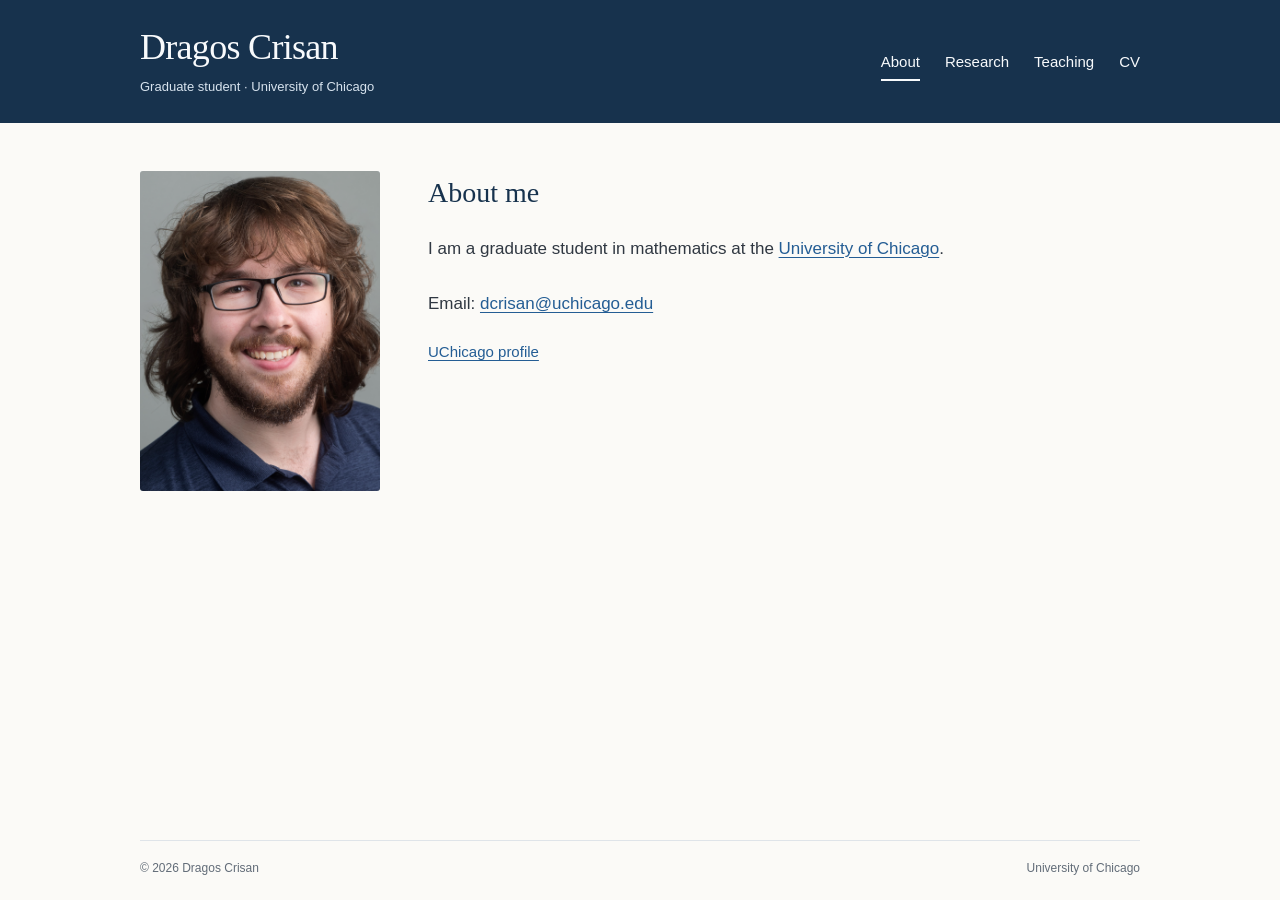
==== index.html @ 87dde1f2 "Add files via upload" ====
<!doctype html>
<html lang="en">
<head>
  <meta charset="utf-8">
  <meta name="viewport" content="width=device-width, initial-scale=1">
  <meta name="color-scheme" content="light">
  <meta name="description" content="Dragos Crisan, graduate student in mathematics at the University of Chicago.">
  <title>About | Dragos Crisan</title>
  <link rel="icon" href="assets/favicon.svg" type="image/svg+xml">
  <link rel="stylesheet" href="styles.css">
</head>
<body>
  <a class="skip-link" href="#main">Skip to content</a>
  <header class="site-header">
    <div class="header-inner">
      <div class="identity">
        <a class="site-name" href="index.html">Dragos Crisan</a>
        <p>Graduate student · University of Chicago</p>
      </div>
      <nav aria-label="Main navigation">
          <a href="index.html" aria-current="page">About</a>
          <a href="research.html">Research</a>
          <a href="teaching.html">Teaching</a>
          <a href="cv.html">CV</a>
      </nav>
    </div>
  </header>
  <main id="main" class="site-main">
    <aside class="portrait-column">
      <img class="portrait" src="assets/dragos-crisan.jpg" alt="Dragos Crisan" width="240" height="320">
    </aside>
    <section class="page-content" aria-labelledby="page-title">
      <h1 id="page-title">About me</h1>
      <p>I am a graduate student in mathematics at the <a href="https://mathematics.uchicago.edu/">University of Chicago</a>.</p>
          <p class="contact">Email: <a href="mailto:dcrisan@uchicago.edu">dcrisan@uchicago.edu</a></p>
          <p class="profile-link"><a href="https://mathematics.uchicago.edu/people/profile/dragos-crisan/">UChicago profile</a></p>
    </section>
  </main>
  <footer class="site-footer">
    <div class="footer-inner"><span>© 2026 Dragos Crisan</span><a href="https://mathematics.uchicago.edu/">University of Chicago</a></div>
  </footer>
</body>
</html>
---- styles.css ----
:root {
  --navy: #17324d;
  --paper: #fbfaf7;
  --ink: #303842;
  --muted: #626c78;
  --rule: #dfe4e9;
  --header-ink: #f8fafc;
  --header-secondary: #d7e3ee;
  --link: #245d94;
}
* { box-sizing: border-box; }
html { color-scheme: light; }
body { margin: 0; min-height: 100vh; display: flex; flex-direction: column; background: var(--paper); color: var(--ink); font-family: Arial, Helvetica, sans-serif; font-size: 17px; line-height: 1.75; }
a { color: var(--link); text-underline-offset: .2em; text-decoration-thickness: 1px; }
a:hover { text-decoration-thickness: 2px; }
a:focus-visible { outline: 2px solid currentColor; outline-offset: 5px; border-radius: 2px; }
.skip-link { position: absolute; top: -100px; left: 16px; z-index: 2; padding: 8px 16px; background: var(--paper); }
.skip-link:focus { top: 10px; }
.site-header { background: var(--navy); color: var(--header-ink); }
.header-inner { max-width: 1080px; margin: 0 auto; padding: 27px 40px; display: flex; justify-content: space-between; align-items: center; gap: 32px; }
.site-name { color: var(--header-ink); font-family: Georgia, 'Times New Roman', serif; font-size: 36px; line-height: 1.15; letter-spacing: -.7px; text-decoration: none; }
.identity p { margin: 8px 0 0; font-size: 13px; line-height: 1.5; color: var(--header-secondary); }
nav { display: flex; flex-wrap: wrap; align-items: center; gap: 25px; }
nav a { display: inline-block; padding: 9px 0 7px; border-bottom: 2px solid transparent; color: var(--header-ink); font-size: 15px; line-height: 1.4; text-decoration: none; }
nav a[aria-current="page"] { border-bottom-color: currentColor; }
nav a:hover { color: #bfd8f2; }
.site-main { width: 100%; max-width: 1080px; margin: 0 auto; padding: 48px 40px 72px; display: grid; grid-template-columns: 240px minmax(0, 1fr); gap: 48px; align-items: start; flex: 1; }
.portrait-column { margin: 0; }
.portrait { display: block; width: 100%; height: auto; aspect-ratio: 3 / 4; object-fit: cover; object-position: center; border-radius: 3px; background: #e6edf4; }
.page-content { padding-top: 4px; min-width: 0; }
h1 { margin: 0 0 22px; font-family: Georgia, 'Times New Roman', serif; font-size: 28px; font-weight: 400; line-height: 1.3; color: var(--navy); }
p { margin: 0 0 20px; max-width: 650px; }
.contact { margin-top: 26px; overflow-wrap: anywhere; }
.profile-link { font-size: 15px; }
.site-footer { width: 100%; }
.footer-inner { max-width: 1000px; margin: 0 auto; padding: 18px 0 22px; border-top: 1px solid var(--rule); display: flex; flex-wrap: wrap; justify-content: space-between; gap: 8px 24px; font-size: 12px; line-height: 1.6; color: var(--muted); }
.footer-inner a { color: var(--muted); text-decoration: none; }
.footer-inner a:hover { text-decoration: underline; }
@media (max-width: 780px) {
  .header-inner { padding: 25px 28px; align-items: flex-start; flex-direction: column; gap: 14px; }
  nav { gap: 28px; }
  .site-main { grid-template-columns: 180px minmax(0, 1fr); padding: 36px 28px 56px; gap: 30px; }
  .footer-inner { margin: 0 28px; }
}
@media (min-width: 781px) and (max-width: 1080px) { .footer-inner { margin: 0 40px; } }
@media (max-width: 500px) {
  .header-inner { padding: 24px 22px 20px; }
  .site-name { font-size: 33px; }
  .identity p { font-size: 12px; }
  nav { width: 100%; justify-content: space-between; gap: 12px; }
  nav a { padding: 12px 0 10px; }
  .site-main { display: flex; flex-direction: column; padding: 30px 22px 44px; gap: 28px; }
  .portrait-column { width: 180px; }
  .page-content { padding-top: 0; }
  .footer-inner { margin: 0 22px; }
}
@media print {
  body { background: white; color: black; min-height: auto; font-size: 12pt; }
  .site-header { background: white; color: black; }
  .site-name, .identity p { color: black; }
  nav, .skip-link, .site-footer { display: none; }
  .header-inner { padding: 0 0 24px; }
  .site-main { padding: 0; grid-template-columns: 130px minmax(0, 1fr); gap: 28px; }
}
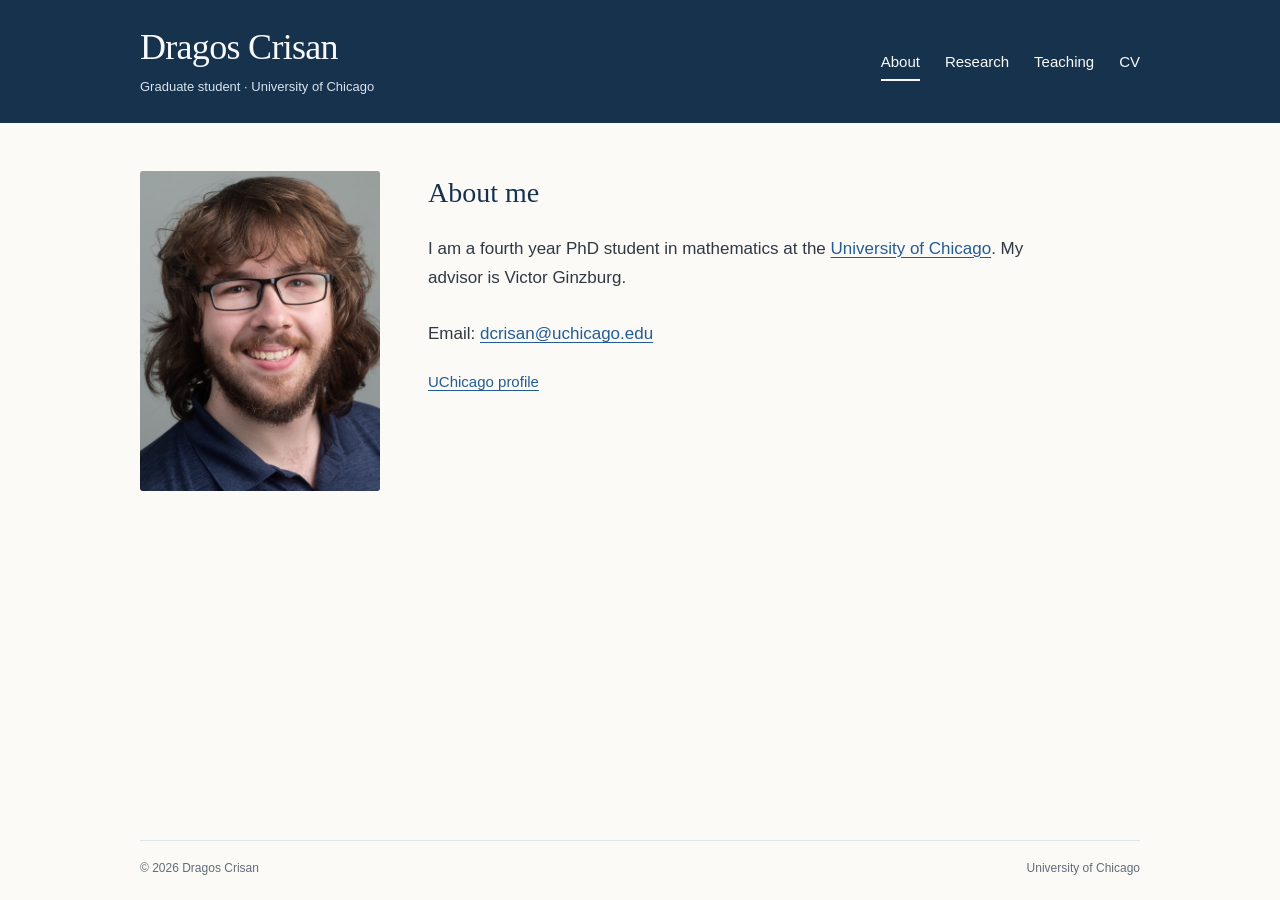
==== commit 9638020f: "Update biography details in index.html" ====
--- a/index.html
+++ b/index.html
@@ -31,7 +31,7 @@
     </aside>
     <section class="page-content" aria-labelledby="page-title">
       <h1 id="page-title">About me</h1>
-      <p>I am a graduate student in mathematics at the <a href="https://mathematics.uchicago.edu/">University of Chicago</a>.</p>
+      <p>I am a fourth year PhD student in mathematics at the <a href="https://mathematics.uchicago.edu/">University of Chicago</a>. My advisor is Victor Ginzburg.</p>
           <p class="contact">Email: <a href="mailto:dcrisan@uchicago.edu">dcrisan@uchicago.edu</a></p>
           <p class="profile-link"><a href="https://mathematics.uchicago.edu/people/profile/dragos-crisan/">UChicago profile</a></p>
     </section>
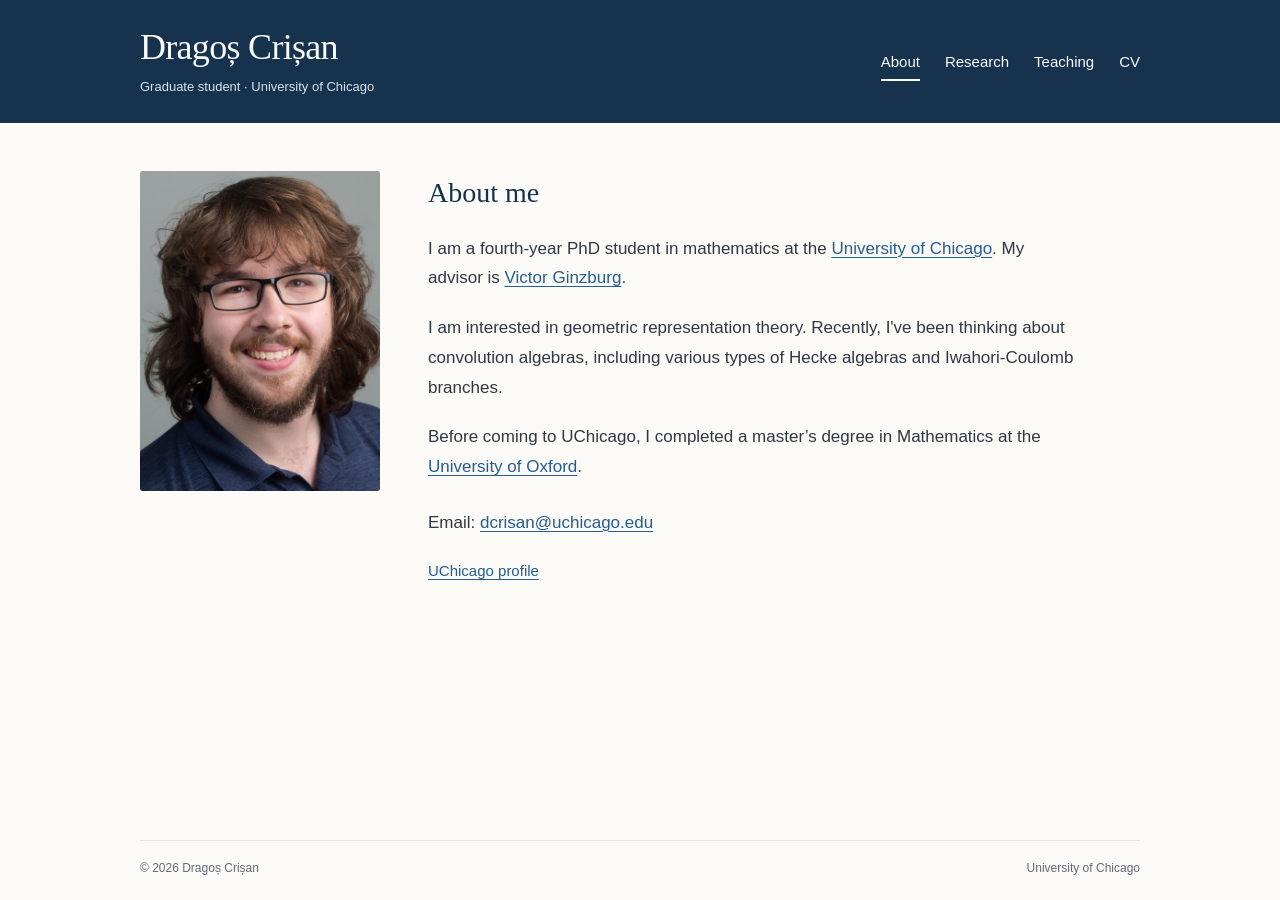
==== commit 539491a9: "Correct name spelling and enhance About section Updated the name 'Dragos Crisan' to 'Dragoș Crișan' " ====
--- a/index.html
+++ b/index.html
@@ -4,8 +4,8 @@
   <meta charset="utf-8">
   <meta name="viewport" content="width=device-width, initial-scale=1">
   <meta name="color-scheme" content="light">
-  <meta name="description" content="Dragos Crisan, graduate student in mathematics at the University of Chicago.">
-  <title>About | Dragos Crisan</title>
+  <meta name="description" content="Dragoș Crișan, graduate student in mathematics at the University of Chicago.">
+  <title>About | Dragoș Crișan</title>
   <link rel="icon" href="assets/favicon.svg" type="image/svg+xml">
   <link rel="stylesheet" href="styles.css">
 </head>
@@ -14,7 +14,7 @@
   <header class="site-header">
     <div class="header-inner">
       <div class="identity">
-        <a class="site-name" href="index.html">Dragos Crisan</a>
+        <a class="site-name" href="index.html">Dragoș Crișan</a>
         <p>Graduate student · University of Chicago</p>
       </div>
       <nav aria-label="Main navigation">
@@ -27,17 +27,31 @@
   </header>
   <main id="main" class="site-main">
     <aside class="portrait-column">
-      <img class="portrait" src="assets/dragos-crisan.jpg" alt="Dragos Crisan" width="240" height="320">
+      <img class="portrait" src="assets/dragos-crisan.jpg" alt="Dragoș Crișan" width="240" height="320">
     </aside>
     <section class="page-content" aria-labelledby="page-title">
       <h1 id="page-title">About me</h1>
-      <p>I am a fourth year PhD student in mathematics at the <a href="https://mathematics.uchicago.edu/">University of Chicago</a>. My advisor is Victor Ginzburg.</p>
+     <p>
+  I am a fourth-year PhD student in mathematics at the
+  <a href="https://mathematics.uchicago.edu/">University of Chicago</a>.
+  My advisor is
+  <a href="https://mathematics.uchicago.edu/people/profile/victor-ginzburg/">Victor Ginzburg</a>.
+</p>
+
+<p>
+  I am interested in geometric representation theory. Recently, I've been thinking about convolution algebras, including various types of Hecke algebras and Iwahori-Coulomb branches.
+</p>
+
+<p>
+  Before coming to UChicago, I completed a master’s degree in Mathematics at the
+  <a href="https://www.maths.ox.ac.uk/">University of Oxford</a>.
+</p>
           <p class="contact">Email: <a href="mailto:dcrisan@uchicago.edu">dcrisan@uchicago.edu</a></p>
           <p class="profile-link"><a href="https://mathematics.uchicago.edu/people/profile/dragos-crisan/">UChicago profile</a></p>
     </section>
   </main>
   <footer class="site-footer">
-    <div class="footer-inner"><span>© 2026 Dragos Crisan</span><a href="https://mathematics.uchicago.edu/">University of Chicago</a></div>
+    <div class="footer-inner"><span>© 2026 Dragoș Crișan</span><a href="https://mathematics.uchicago.edu/">University of Chicago</a></div>
   </footer>
 </body>
 </html>
